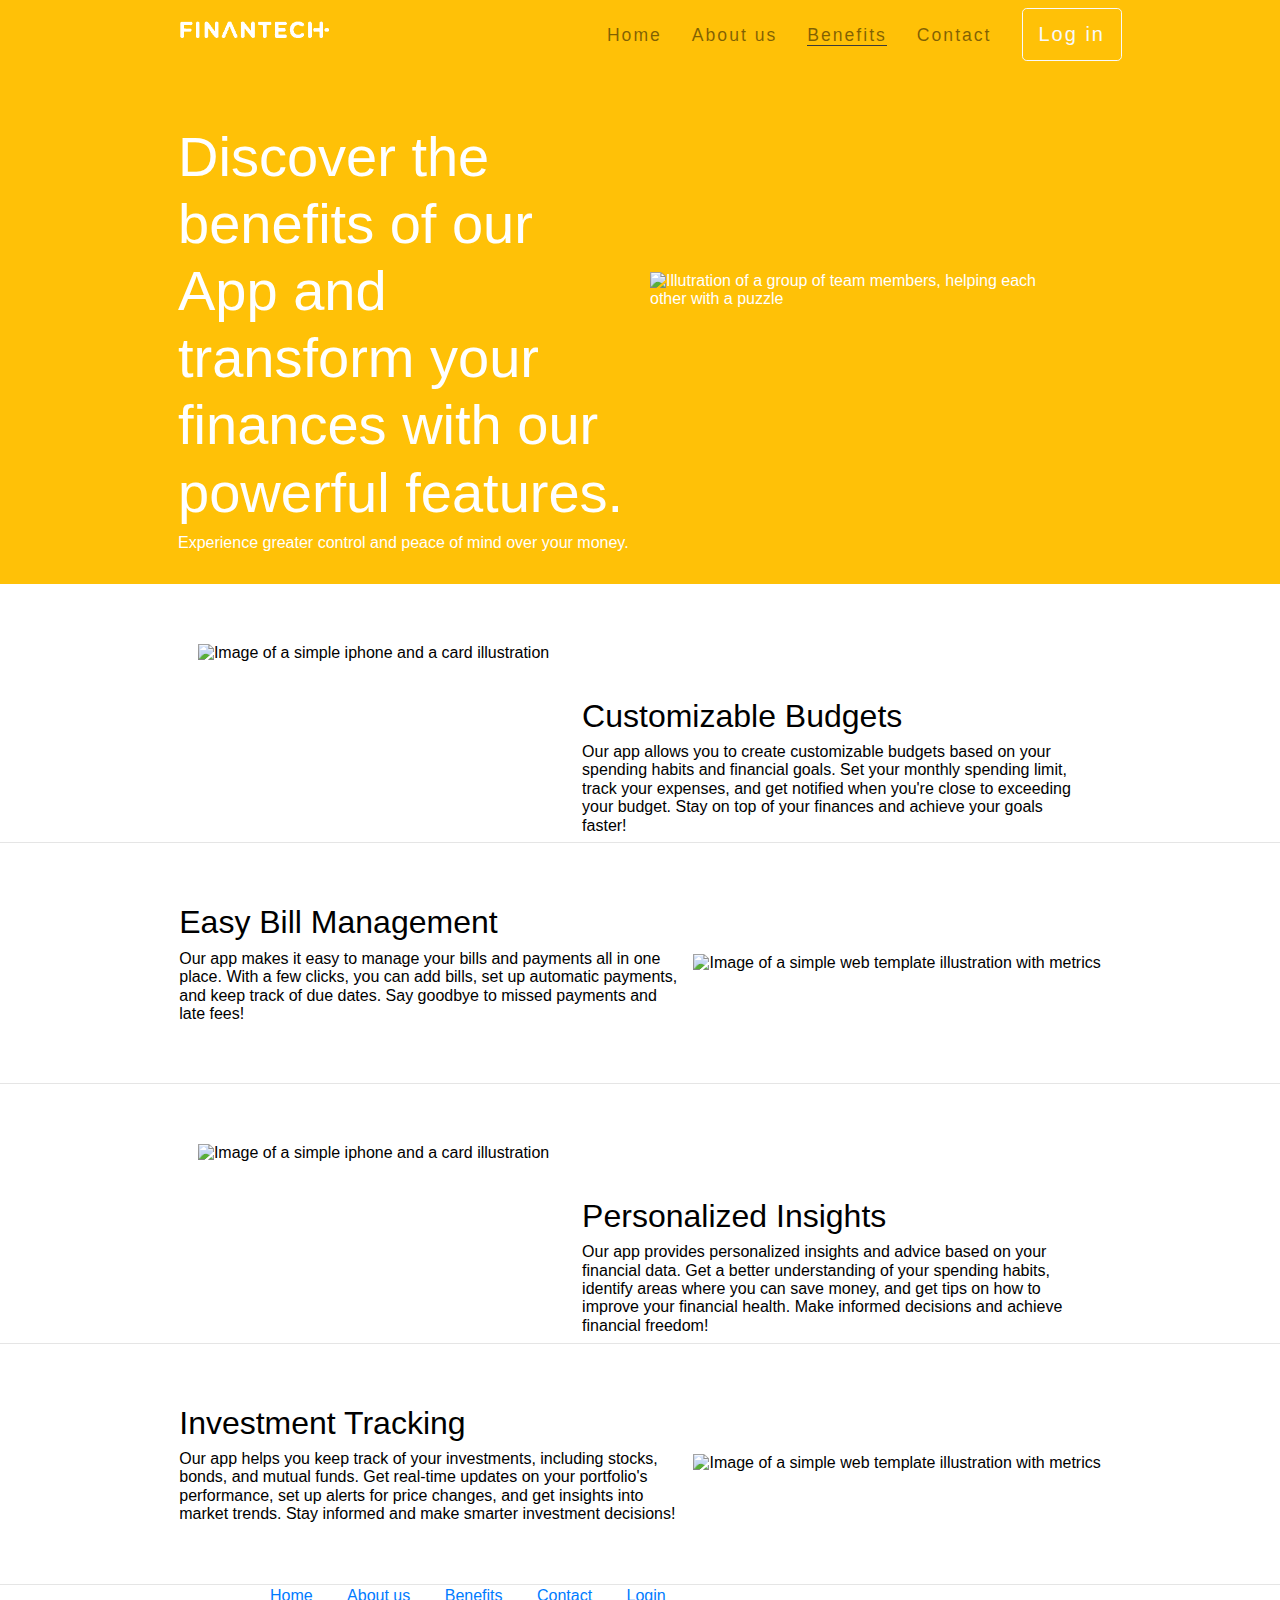
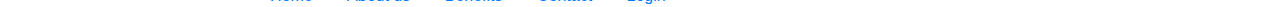
==== benefits.html @ d9dd8fa5 "Add structure, images, text to benefits.html and contact.html. Add form structure to contact.html." ====
<!DOCTYPE html>
<html lang="en">

<head>
    <meta charset="UTF-8">
    <meta http-equiv="X-UA-Compatible" content="IE=edge">
    <meta name="viewport" content="width=device-width, initial-scale=1.0">

    <!-- CUSTOMIZE STYLE -->
    <link rel="stylesheet" type="text/css" href="css/style.css">

    <title>FinanTech - Benefits</title>
</head>

<body>

    <!-- Header of the website -->
    <header class="header-bgcolor">
        <div id="nav-access">
            <nav>
                <div>
                    <a href="index.html">
                        <img src="images/finantechwhite.png" id="logo" alt="Logo FinanTech" width="150">
                    </a>
                    <div>
                        <ul id="menu" class="menu-direction">
                            <li>
                                <a href="index.html" class="nav-link btn-regular">Home</a>
                            </li>
                            <li>
                                <a href="about-us.html" class="nav-link btn-regular">About us</a>
                            </li>
                            <li>
                                <a href="benefits.html" class="nav-link btn-regular active">Benefits</a>
                            </li>
                            <li>
                                <a href="contact.html" class="nav-link btn-regular">Contact</a>
                            </li>
                            <li>
                                <a href="#"
                                    onclick="function noaccess(){alert('Oh no! :( You do not have access to the user dashboard!')};noaccess()"
                                    class="btn btn-outline">Log in</a>
                            </li>
                        </ul>
                    </div>
                </div>
            </nav>
        </div>

    </header>

    <!-- first section - Banner highlighted -->
    <section id="home-outer">
        <div class="container home-container">
            <div class="column-left">
                <h2 class="home-quote">Discover the benefits of our App and transform your finances with our powerful features.</h2>
                <p>Experience greater control and peace of mind over your money.</p>
            </div>

            <div class="column-right">
                <img src="images/benefits-family.png" class="benefits-image"
                    alt="Illutration of a group of team members, helping each other with a puzzle">
            </div>
        </div>
    </section>

    <!-- second section - benefits -->
    <section id="benefits">
        <div class="box">
            <div class="container box-space">
                <div>
                    <img src="images/analysis_financial_activities.png" class="img-customizable"
                        alt="Image of a simple iphone and a card illustration">
                </div>
                <div class="line">
                    <div class="box-content card-section">
                        <h2 class="box-text">Customizable Budgets</h2>
                        <p>Our app allows you to create customizable budgets based on your spending habits and financial
                            goals. Set your monthly spending limit, track your expenses, and get notified when you're
                            close to exceeding your budget. Stay on top of your finances and achieve your goals faster!
                        </p>
                    </div>
                </div>
            </div>
        </div>

        <div class="box">
            <div class="container box-space">
                <div class="line">
                    <div class="column-half">
                        <div class="box-content graphic-section">
                            <h2 class="box-text">Easy Bill Management</h2>
                            <p>Our app makes it easy to manage your bills and payments all in one place. With a few
                                clicks, you can add bills, set up automatic payments, and keep track of due dates. Say
                                goodbye to missed payments and late fees!
                            </p>
                        </div>
                    </div>
                </div>
                <div class="column-half">
                    <img src="images/easy-bill-management.png" class="img-bill-management"
                        alt="Image of a simple web template illustration with metrics">
                </div>
            </div>
        </div>

        <div class="box">
            <div class="container box-space">
                <div>
                    <img src="images/personalized-insights.png" class="img-personalized-insights"
                        alt="Image of a simple iphone and a card illustration">
                </div>
                <div class="line">
                    <div class="box-content card-section">
                        <h2 class="box-text">Personalized Insights</h2>
                        <p>Our app provides personalized insights and advice based on your financial data. Get a better
                            understanding of your spending habits, identify areas where you can save money, and get tips
                            on how to improve your financial health. Make informed decisions and achieve financial
                            freedom!
                        </p>
                    </div>
                </div>
            </div>
        </div>

        <div class="box">
            <div class="container box-space">
                <div class="line">
                    <div class="column-half">
                        <div class="box-content graphic-section">
                            <h2 class="box-text">Investment Tracking</h2>
                            <p>Our app helps you keep track of your investments, including stocks, bonds, and mutual
                                funds. Get real-time updates on your portfolio's performance, set up alerts for price
                                changes, and get insights into market trends. Stay informed and make smarter investment
                                decisions!
                            </p>
                        </div>
                    </div>
                </div>
                <div class="column-half">
                    <img src="images/investment-tracking.png" class="img-investment-track"
                        alt="Image of a simple web template illustration with metrics">
                </div>
            </div>
        </div>
    </section>

    <!-- FOOTER START HERE -->
    <footer>
        <div class="container">
            <div class="line footer-links">
                <div class="footer-nav">
                    <p>
                        <a href="index.html" class="nav-link" target="_self">Home</a>
                        <a href="about-us.html" class="nav-link" target="_self">About us</a>
                        <a href="benefits.html" class="nav-link" target="_self">Benefits</a>
                        <a href="contact.html" class="nav-link" target="_self">Contact</a>
                        <a href="#"
                            onclick="function noaccess(){alert('Oh no! :( You do not have access to the user dashboard!')};noaccess()"
                            class="nav-link" target="_self">Login</a>
                    </p>
                </div>

                <div class="footer-media-nav">
                    <a href="http://facebook.com" class="btn" target="_blank">
                        <i class="fab fa-facebook fa-lg"></i>
                    </a>

                    <a href="http://twitter.com" class="btn" target="_blank">
                        <i class="fab fa-twitter fa-lg"></i>
                    </a>

                    <a href="http://instagram.com" class="btn" target="_blank">
                        <i class="fab fa-instagram fa-lg"></i>
                    </a>

                    <a href="http://youtube.com" class="btn" target="_blank">
                        <i class="fab fa-youtube fa-lg"></i>
                    </a>

                </div>
            </div>
        </div>
    </footer>

    <!-- Scripts - JavaScript-->
    <script src="https://kit.fontawesome.com/309dad62dc.js" crossorigin="anonymous"></script>
</body>

</html>
---- css/style.css ----
* {
    margin: 0;
    border: 0;
    border: none;
}

html {
    line-height: 1.15;
}

body {
    font-family: "Segoe UI", "Noto Sans", sans-serif;
    background-color: #fff;
}

.container {
    padding-right: 15px;
    padding-left: 15px;
    margin-right: auto;
    margin-left: auto;
}

section {
    display: block;
}

h2 {
    font-size: 2rem;
}

h1,
h2,
h3,
h4 {
    margin-top: 0;
    margin-bottom: .5rem;
    font-weight: 500;
    line-height: 1.2;
}

/* heading and menu */

.header-bgcolor {
    background-color: #ffc107;
    width: 100%;
    height: 4rem;
}

#logo {
    float: left;
    margin: 18px 40px 0 50px;
    width: 15%;
}

#menu {
    font-size: 110%;
    letter-spacing: 2px;
}

#menu,
#logo {
    line-height: 70px;
}

#menu li {
    float: left;
    list-style-type: none;
    margin-right: 30px;
}

ul.menu-direction {
    display: flex;
    justify-content: flex-end;
}

#menu a {
    text-decoration: none;
}

.nav-link {
    color: rgba(0, 0, 0, .5);
}

a.nav-link.btn-regular:hover {
    border-bottom: 1px solid #3a3a3a;
}

.btn {
    display: inline-block;
    border: 1px solid transparent;
    padding: .375rem .75rem;
    font-size: 1rem;
    line-height: 1.5rem;
    border-radius: .25rem;
    text-decoration: none;
}

.btn-outline {
    color: #f8f9fa;
    border-color: #f8f9fa;
}

.active {
    border-bottom: 1px solid #3a3a3a;
}

#nav-access,
.home-container {
    margin: 0 auto;
    width: 80%;
}

/* home */

#home-outer {
    width: 100%;
    height: 520px;
    position: relative;
    color: #fff;
    background-color: #ffc107;
}

#home-cover-text,
#home-cover-text h2 {
    color: #fff;
}

.home-container {
    display: flex;
    align-items: center;
    justify-content: space-between;
}

.img-savings {
    width: auto;
    height: 520px;
    float: right;
    margin: 0rem 10rem 0rem 0rem;
}

#home-app .column-half {
    align-items: center;
    display: flex;
}

.column-left {
    flex-basis: 50%;
    padding-right: 20px;
}

.column-right {
    flex-basis: 50%;
}

.home-quote {
    font-size: 3.5rem;
    font-weight: 300;
    margin-left: 50px;
    margin-bottom: .5rem;
}

#home-quote,
#home-outer p {
    margin-left: 50px;
}

.form-subscribe {
    margin-bottom: 1.4rem;
    margin-top: 1.5rem;
    margin-left: 50px;
    width: 78%;
}

.input-both {
    position: relative;
    display: flex;
    flex-wrap: wrap;
    align-items: stretch;
    width: 100%;
}

.form-control {
    display: block;
    font-weight: 400;
    color: #495057;
    background-color: #fff;
    background-clip: padding-box;
    border: 1px solid #ced4da;
}

.input-both>.form-control:not(:last-child) {
    border-top-right-radius: 0;
    border-bottom-right-radius: 0;
}

.input-both-legacy .form-control {
    height: calc(1.5em + .3rem);
}

.input-both-legacy .form-control,
.btn {
    padding: .5rem 1rem;
    font-size: 1.25rem;
    line-height: 1.76;
    border-radius: .3rem;
}

.input-both .form-control {
    position: relative;
    flex: 1 1 auto;
    width: 1%;
    margin-bottom: 0;
}

.btn-subscribe {
    color: #fff;
    cursor: pointer;
    text-decoration: none;
}

.btn-subscribe,
.btn-more {
    background-color: #007bff;
}

/* BOX Sections */
.box {
    padding: 60px 0;
    border-bottom: 1px solid #e5e5e5;
    max-height: 400px;
}

.box-space {
    display: flex;
    justify-content: space-evenly;
    margin: 0 150px;
}

.box-content {
    width: 500px;
}

.line {
    display: flex;
    justify-content: center;
}

.graphic-section {
    position: relative;
}

.card-section {
    position: relative;
    top: 38%;
}

.btn-more {
    color: #fff;
    cursor: pointer;
    padding: .5rem 1rem;
    font-size: 1rem;
    line-height: 1.8rem;
    border-radius: .3rem;
    display: inline-block;
    margin-top: 25px;
}

.img-card,
.img-graphic,
.img-customizable,
.img-bill-management,
.img-personalized-insights,
.img-investment-track {
    max-height: 450px;
    height: auto;
    max-width: 710px;
}

/* SECTION SUPPORT FEATURE */

.feature-col {
    max-width: 33.333333%;
    width: 440px;
    text-align: center;
    margin: 20px;
}

.feature-col p {
    width: 400px;
}

.img-support-feature {
    max-width: 370px;
    height: auto;
}

/* FOOTER */

footer p a {
    margin: 5px 15px;
}

.footer-links {
    position: relative;
    width: 100%;
    padding-right: 15px;
    padding-left: 15px;
    justify-content: space-evenly;
}

.footer-nav {
    margin: auto 0;
}

.footer-nav a,
.footer-media-nav a {
    text-decoration: none;
    color: #007bff;
}

/* ABOUT US */

.teammember-image,
.benefits-image {
    height: 339px;
    float: right;
    margin: 13rem 5rem 0rem 0rem;
}

.secondary-pages-container {
    display: flex;
    justify-content: space-between;
    align-items: center;
    margin-top: 120px;
    margin-bottom: 70px;
}

#aboutus {
    border-bottom: 1px solid #e5e5e5;
}

#aboutus h2 {
    margin-bottom: 25px;
}

#aboutus .column-half,
#benefits .column-half {
    display: flex;
    flex-direction: column;
    justify-content: center;
}

#aboutus .column-half p {
    text-align: center;
    max-width: 80%;
    text-align: justify;
    display: flex;
    align-items: center;
}

.text-highlighted {
    margin-top: 25px;
    text-align: center;
    margin-bottom: 25px;
}

/* CONTACT US */

.contact-us-image {
    height: 339px;
    float: right;
    margin: 11.93rem 5rem 0rem 0rem;
}

.contact-text {
    max-width: 640px;
    margin: 0 auto;
    padding: 20px;
    text-align: justify;
    line-height: 2.3rem;
}

.box-form {
    max-width: 600px;
    margin: 1rem auto;
    border: 1px solid #ccc;
    padding: 20px;
    border-radius: 5px;
}

#contact-us form {
    max-width: 600px;
    margin: 0 auto;
}

#contact-us label {
    display: block;
    margin-bottom: 5px;
    font-weight: bold;
}

#contact-us input[type="text"],
#contact-us input[type="email"],
#contact-us textarea {
    width: 100%;
    padding: 10px;
    margin-bottom: 20px;
    border: 2px solid #ccc;
    border-radius: 4px;
    box-sizing: border-box;
    font-size: 16px;
    resize: vertical;
}

#contact-us input[type="submit"] {
    background-color: #4CAF50;
    color: white;
    padding: 10px 20px;
    border: none;
    border-radius: 4px;
    cursor: pointer;
    font-size: 16px;
}

#contact-us input[type="submit"]:hover {
    background-color: #45a049;
}

#contact-us input[type="submit"]:focus {
    outline: none;
}

#contact-us input[type="submit"]:active {
    background-color: #3e8e41;
}
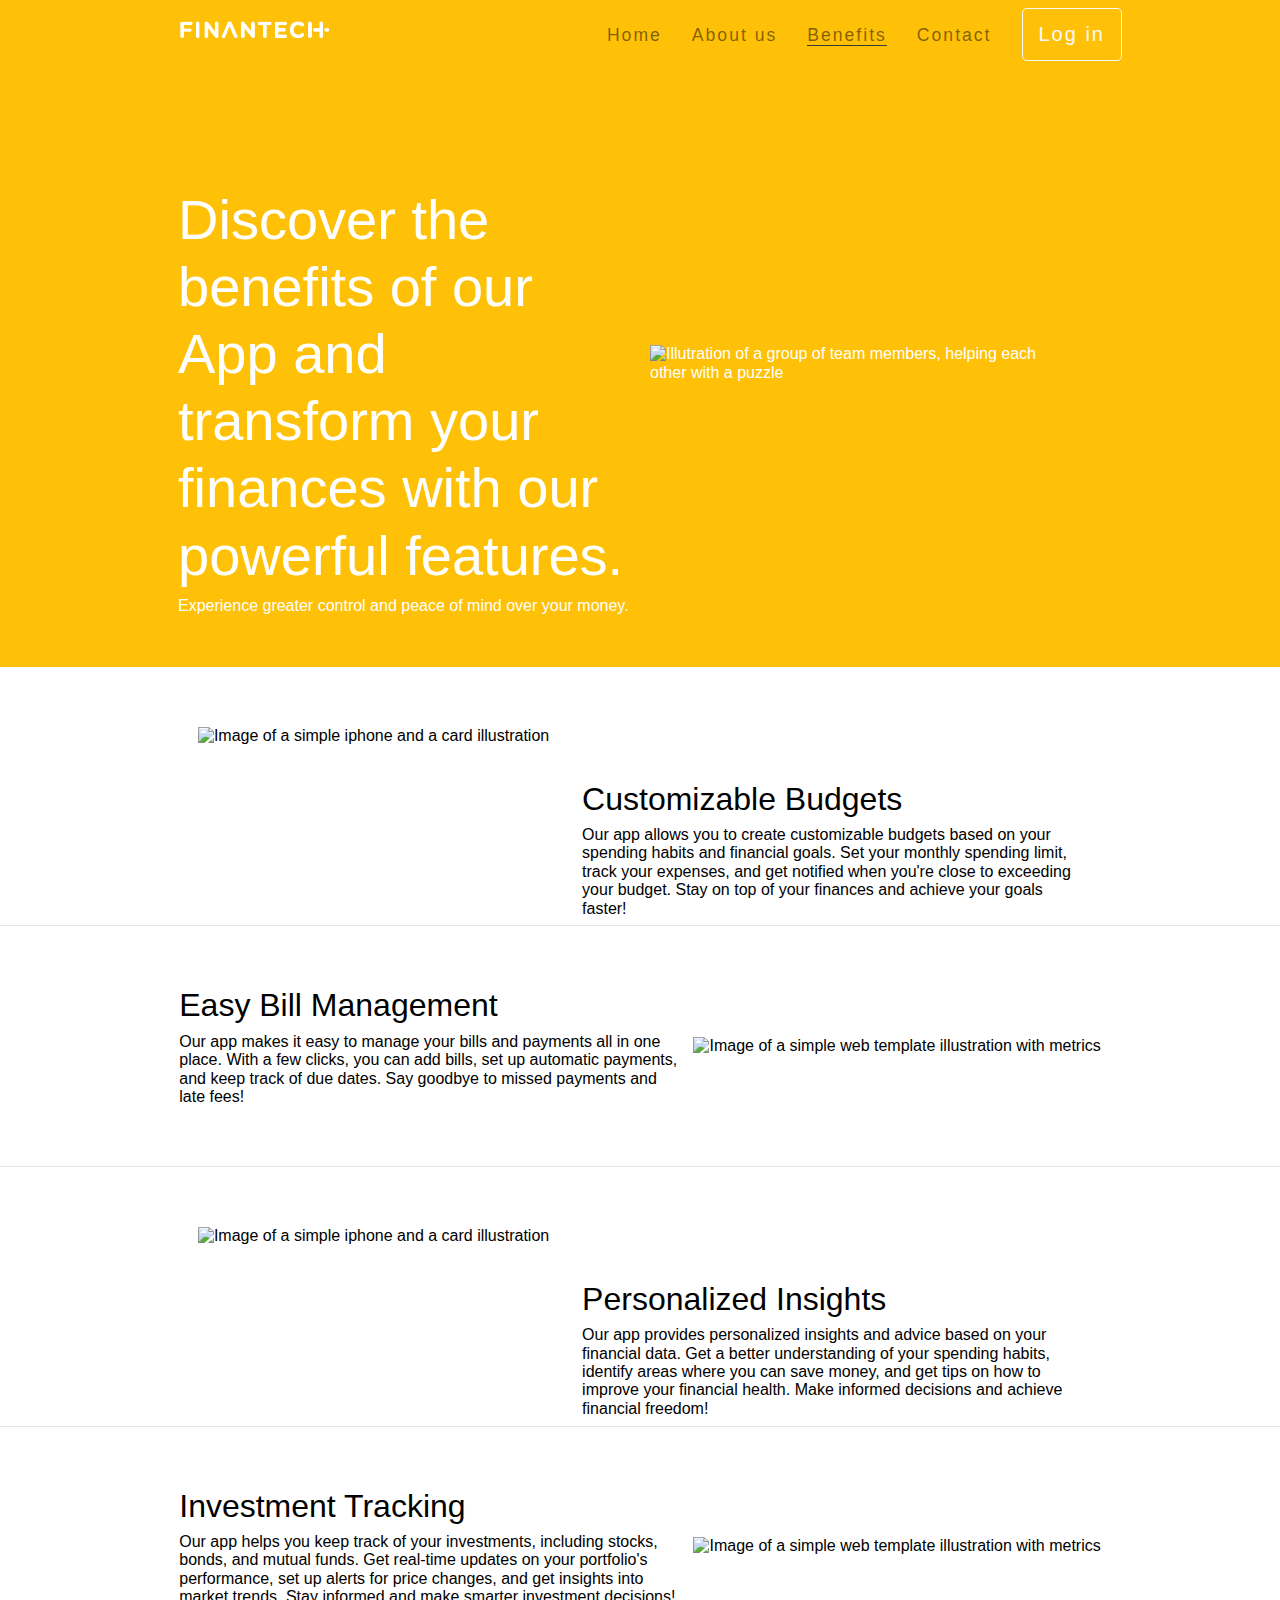
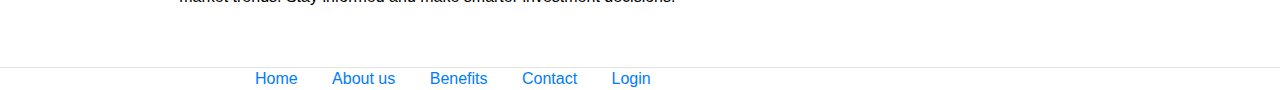
==== commit 500dc8c4: "Fixed issue with the links when the hamburger menu comes to the small devices displays" ====
--- a/benefits.html
+++ b/benefits.html
@@ -46,14 +46,28 @@
                 </div>
             </nav>
         </div>
-
+        <div class="nav-access-hamburger">
+            <a href="index.html"><img src="images/finantechwhite.png" id="logo" alt="Logo FinanTech" width="150"></a>
+            <div id="menuBar">
+                <a href="index.html">Home</a>
+                <a href="about-us.html">About us</a>
+                <a href="benefits.html">Benefits</a>
+                <a href="contact.html">Contact</a>
+                <a href="#" onclick="function noaccess(){alert('Oh no! :( You do not have access to the user dashboard!')};noaccess()">Login</a>
+            </div>
+
+            <a href="javascript:void(0);" class="icon" onclick="myFunction()">
+                <i class="fa fa-bars"></i>
+            </a>
+        </div>
     </header>
 
     <!-- first section - Banner highlighted -->
     <section id="home-outer">
         <div class="container home-container">
             <div class="column-left">
-                <h2 class="home-quote">Discover the benefits of our App and transform your finances with our powerful features.</h2>
+                <h2 class="home-quote">Discover the benefits of our App and transform your finances with our powerful
+                    features.</h2>
                 <p>Experience greater control and peace of mind over your money.</p>
             </div>
 
@@ -185,6 +199,7 @@
 
     <!-- Scripts - JavaScript-->
     <script src="https://kit.fontawesome.com/309dad62dc.js" crossorigin="anonymous"></script>
+    <script src="js/script.js"></script>
 </body>
 
 </html>--- a/css/style.css
+++ b/css/style.css
@@ -11,6 +11,7 @@
 body {
     font-family: "Segoe UI", "Noto Sans", sans-serif;
     background-color: #fff;
+    overflow-x: hidden;
 }
 
 .container {
@@ -46,7 +47,8 @@
     height: 4rem;
 }
 
-#logo {
+#logo,
+#logo-mobiles {
     float: left;
     margin: 18px 40px 0 50px;
     width: 15%;
@@ -58,7 +60,8 @@
 }
 
 #menu,
-#logo {
+#logo,
+#logo-mobiles {
     line-height: 70px;
 }
 
@@ -68,7 +71,7 @@
     margin-right: 30px;
 }
 
-ul.menu-direction {
+.menu-direction {
     display: flex;
     justify-content: flex-end;
 }
@@ -77,11 +80,15 @@
     text-decoration: none;
 }
 
+#nav-access-burger {
+    display: none;
+}
+
 .nav-link {
     color: rgba(0, 0, 0, .5);
 }
 
-a.nav-link.btn-regular:hover {
+.nav-link.btn-regular:hover {
     border-bottom: 1px solid #3a3a3a;
 }
 
@@ -114,7 +121,8 @@
 
 #home-outer {
     width: 100%;
-    height: 520px;
+    min-height: 520px;
+    max-height: 603px;
     position: relative;
     color: #fff;
     background-color: #ffc107;
@@ -135,7 +143,6 @@
     width: auto;
     height: 520px;
     float: right;
-    margin: 0rem 10rem 0rem 0rem;
 }
 
 #home-app .column-half {
@@ -279,14 +286,20 @@
 /* SECTION SUPPORT FEATURE */
 
 .feature-col {
+    display: inline-block;
     max-width: 33.333333%;
-    width: 440px;
+    width: 390px;
     text-align: center;
     margin: 20px;
 }
 
 .feature-col p {
     width: 400px;
+}
+
+.line-resume-feature {
+    display: flex;
+    justify-content: center;
 }
 
 .img-support-feature {
@@ -303,8 +316,6 @@
 .footer-links {
     position: relative;
     width: 100%;
-    padding-right: 15px;
-    padding-left: 15px;
     justify-content: space-evenly;
 }
 
@@ -324,7 +335,7 @@
 .benefits-image {
     height: 339px;
     float: right;
-    margin: 13rem 5rem 0rem 0rem;
+    margin: 14.3rem 5rem 0 0;
 }
 
 .secondary-pages-container {
@@ -351,11 +362,15 @@
 }
 
 #aboutus .column-half p {
-    text-align: center;
     max-width: 80%;
     text-align: justify;
     display: flex;
     align-items: center;
+}
+
+.video-about-us {
+    width: 760px;
+    height: 515px;
 }
 
 .text-highlighted {
@@ -369,7 +384,7 @@
 .contact-us-image {
     height: 339px;
     float: right;
-    margin: 11.93rem 5rem 0rem 0rem;
+    margin: 12.95rem 5rem 0 0;
 }
 
 .contact-text {
@@ -413,7 +428,7 @@
 }
 
 #contact-us input[type="submit"] {
-    background-color: #4CAF50;
+    background-color: #007bff;
     color: white;
     padding: 10px 20px;
     border: none;
@@ -423,13 +438,385 @@
 }
 
 #contact-us input[type="submit"]:hover {
-    background-color: #45a049;
-}
-
-#contact-us input[type="submit"]:focus {
-    outline: none;
+    background-color: #0264ce;
 }
 
 #contact-us input[type="submit"]:active {
-    background-color: #3e8e41;
+    background-color: #0264ce;
+}
+
+@media screen and (max-width: 1275px) {
+
+    #home-outer {
+        min-height: 416px;
+    }
+
+    #nav-access-burger {
+        display: none;
+    }
+
+    .home-quote {
+        font-size: 2.5rem;
+    }
+
+    .img-savings {
+        margin: 0 5rem 0 0;
+        max-height: 416px;
+    }
+
+    .img-support-feature {
+        max-height: 150px;
+    }
+
+    .feature-col p {
+        width: 337px;
+    }
+
+    .teammember-image {
+        margin: 12.8rem 1rem 0 0;
+        max-height: 231px;
+    }
+
+    .contact-us-image {
+        margin: 8.56rem 1rem 0 0;
+        max-height: 287px;
+    }
+
+    .benefits-image {
+        margin: 7.6rem 1rem 0 0;
+        max-height: 302px;
+    }
+
+    .graphic-section {
+        margin-left: 120px;
+    }
+
+    .box-content {
+        margin-left: 58px;
+    }
+
+    .img-card,
+    .img-graphic,
+    .img-customizable,
+    .img-bill-management,
+    .img-personalized-insights,
+    .img-investment-track {
+        max-height: 350px;
+        max-width: 383px;
+    }
+
+    .secondary-pages-container {
+        margin-top: 50px;
+    }
+
+    .video-about-us {
+        width: 460px;
+        height: 255px;
+    }
+
+    #aboutus .column-half p {
+        max-width: 93.5%;
+    }
+
+    .text-highlighted {
+        max-width: 93.5%;
+    }
+}
+
+@media screen and (max-width: 990px) {
+
+    #logo {
+        width: 26%;
+    }
+
+    #nav-access {
+        width: 100%;
+    }
+
+    #nav-access-burger {
+        display: none;
+    }
+
+    #menu {
+        font-size: 100%;
+        letter-spacing: 1px;
+    }
+
+    #menu .btn {
+        padding: 0 0.5rem;
+        text-align: center;
+        font-size: 1rem;
+    }
+
+    #menu li {
+        float: left;
+        list-style-type: none;
+        margin-right: 40px;
+        margin-top: 25px;
+    }
+
+    .header-bgcolor {
+        height: 6.2rem;
+    }
+
+    .line-resume-feature {
+        flex-direction: column;
+        align-items: center;
+    }
+
+    .box {
+        max-height: none;
+        justify-content: center;
+        display: flex;
+        padding: 70px 0;
+    }
+
+    #home-outer {
+        min-height: 335px;
+    }
+
+    #home-outer p {
+        margin-left: inherit;
+    }
+
+    #home-outer form {
+        display: none;
+    }
+
+    #home-app .column-half {
+        justify-content: center;
+    }
+
+    .home-quote {
+        font-size: 2rem;
+        margin-left: inherit;
+    }
+
+    .form-subscribe {
+        width: 90%;
+    }
+
+    .input-both .form-control {
+        max-height: 1.3rem;
+    }
+
+    .input-both-append>.btn {
+        line-height: 1.3rem;
+    }
+
+    .img-savings {
+        max-height: 335px;
+    }
+
+    .teammember-image {
+        margin: 10.7rem 1rem 0 0;
+        max-height: 181px;
+    }
+
+    .secondary-pages-container {
+        flex-direction: column;
+    }
+
+    .about-us-video {
+        margin: 2rem 0;
+    }
+
+    #aboutus h2 {
+        text-align: center;
+    }
+
+    #aboutus .column-half p {
+        max-width: 100%;
+        padding: 0 100px;
+    }
+
+    .text-highlighted {
+        max-width: none;
+    }
+
+    .video-about-us {
+        width: 490px;
+        height: 270px;
+    }
+
+    .benefits-image {
+        max-height: 218px;
+    }
+
+    .contact-us-image {
+        max-height: 204px;
+    }
+
+    .box-space {
+        display: flex;
+        flex-direction: column;
+        margin: 0 30px;
+        text-align: center;
+    }
+
+    .box-content {
+        width: 97%;
+        margin-left: auto;
+    }
+
+    .img-graphic {
+        max-width: 100%;
+        height: auto;
+        margin-top: 2rem;
+    }
+
+    .img-card {
+        margin-bottom: 2rem;
+    }
+
+    .feature-col {
+        max-width: none;
+        margin-left: auto;
+    }
+
+    .feature-col p {
+        width: inherit;
+    }
+}
+
+@media screen and (max-width: 520px) {
+
+    #logo {
+        margin: 18px 40px 0 10px;
+        width: 36%;
+    }
+
+    .box-space {
+        height: 617px;
+    }
+
+    #nav-access {
+        display: none;
+    }
+
+    .nav-access-hamburger {
+        overflow: hidden;
+        position: relative;
+        z-index: 9999;
+    }
+
+    .nav-access-hamburger #menuBar {
+        display: none;
+    }
+
+    .nav-access-hamburger a {
+        color: white;
+        padding: 14px 16px;
+        text-decoration: none;
+        font-size: 17px;
+        display: block;
+    }
+
+    #menuBar {
+        background-color: #007bff;
+        margin-top: 19px;
+        opacity: 0.6;
+        text-align: end;
+        width: 60%;
+        margin-left: 40%;
+    }
+
+    .nav-access-hamburger a.icon {
+        background: #007bff;
+        display: block;
+        position: absolute;
+        right: 0;
+        top: 0;
+    }
+}
+
+@media screen and (max-width: 440px) {
+
+    #logo {
+        width: 45%;
+        margin: 18px 40px 0 10px;
+    }
+
+    #home-outer {
+        min-height: 157px;
+    }
+
+    #home-outer img {
+        display: none;
+    }
+
+    .home-container {
+        width: 98%;
+        text-align: center;
+    }
+
+    .column-left {
+        flex-basis: inherit;
+    }
+
+    .column-right {
+        display: none;
+    }
+
+    .box {
+        padding: 10px 0;
+    }
+
+    .box-space {
+        height: auto;
+    }
+
+    .card-section {
+        top: 0;
+    }
+
+    .line-resume-feature {
+        margin-left: 10px;
+    }
+
+    .feature-col p {
+        width: 80%;
+        margin-left: 44px;
+    }
+}
+
+@media only screen and (max-width: 360px) {
+    #logo {
+        width: 45%;
+        margin: 18px 40px 0 10px;
+    }
+
+    #home-outer {
+        min-height: 195px;
+    }
+
+    #home-outer img {
+        display: none;
+    }
+
+    .footer-links {
+        display: inline-block;
+        margin: 20px 20px;
+    }
+
+    .footer-nav p {
+        line-height: 35px;
+    }
+
+    #aboutus .column-half p {
+        padding: 0;
+    }
+
+    #aboutus h2 {
+        margin-top: 20px;
+    }
+
+    .video-about-us {
+        width: 290px;
+        height: 170px;
+    }
+
+    .home-quote {
+        font-size: 1.5rem;
+    }
 }